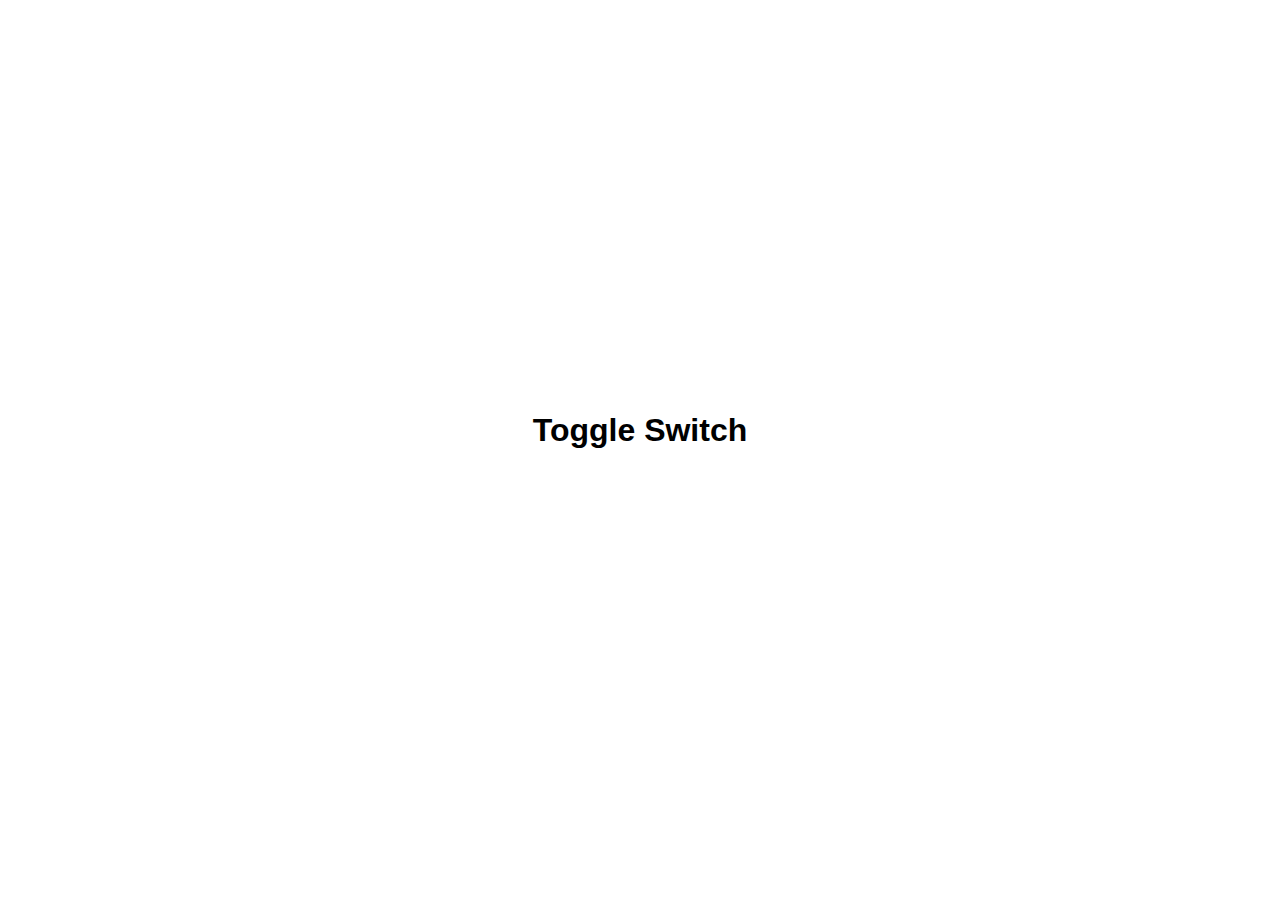
==== Toggle Switch/index.html @ 8387f44e ".." ====
<html>
        <head>
        <title> Toggle Switch </title>
            <link href="style.css" rel="stylesheet" type="text/css"> 
        </head>

        <body>
            <div class="container">
                <h1> Toggle Switch  </h1>

            </div>

        </body>
    </html>
---- Toggle Switch/style.css ----
*{
    margin: 0;
    padding: 0;
}

.container
{
    position: absolute;
    top: 50%;
    left: 50%;
    transform: translate(-50%, -50%);
    text-align: center;
}

h1{
    margin-bottom: 40px;
    font-family: sans-serif ;
}
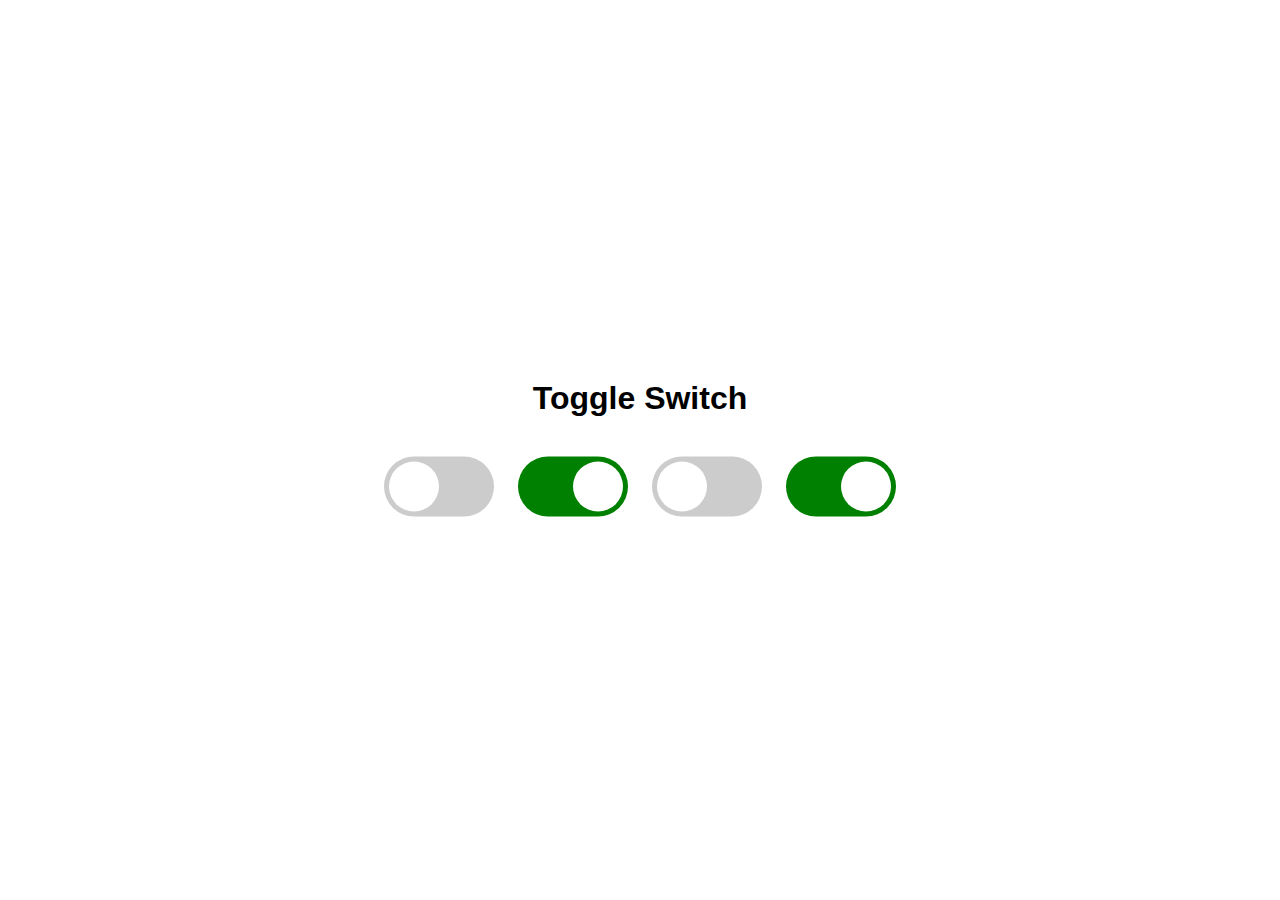
==== commit 722a707a: ".." ====
--- a/Toggle Switch/index.html
+++ b/Toggle Switch/index.html
@@ -8,6 +8,25 @@
             <div class="container">
                 <h1> Toggle Switch  </h1>
 
+                    <label class="switch">
+                    <input type="checkbox"> 
+                        <span class="slider"></span>
+                    </label>    
+
+                    <label class="switch">
+                        <input type="checkbox" checked> 
+                            <span class="slider"></span>
+                        </label>  
+
+                        <label class="switch">
+                            <input type="checkbox"> 
+                                <span class="slider"></span>
+                            </label>  
+
+                            <label class="switch">
+                                <input type="checkbox" checked> 
+                                    <span class="slider"></span>
+                                </label>  
             </div>
 
         </body>
--- a/Toggle Switch/style.css
+++ b/Toggle Switch/style.css
@@ -12,7 +12,57 @@
     text-align: center;
 }
 
-h1{
+h1
+{
     margin-bottom: 40px;
     font-family: sans-serif ;
-}+}
+
+.switch
+{
+    position: relative;
+    display: inline-block;
+    width: 110px;
+    height: 60px;
+    margin: 0 10px;
+}
+
+.slider
+{
+     position: absolute;
+     cursor: pointer;
+     top: 0;
+     left: 0;
+     right: 0;
+     bottom: 0;
+     background-color: #ccc;
+     transition: .4s;
+     border-radius: 34px;
+}
+
+.switch input {display:none}
+
+.slider:before
+{
+    position: absolute;
+    content: "";
+    height: 50px;
+    width: 50px;
+    left: 5px;
+    bottom: 5px;
+    background-color: white;
+    transition: 0.4s;
+    border-radius: 50px;
+}
+
+input:checked + .slider
+{
+    background-color: green;
+}
+
+input:checked + .slider:before
+{
+    transform: translateX(50px);
+}
+
+
